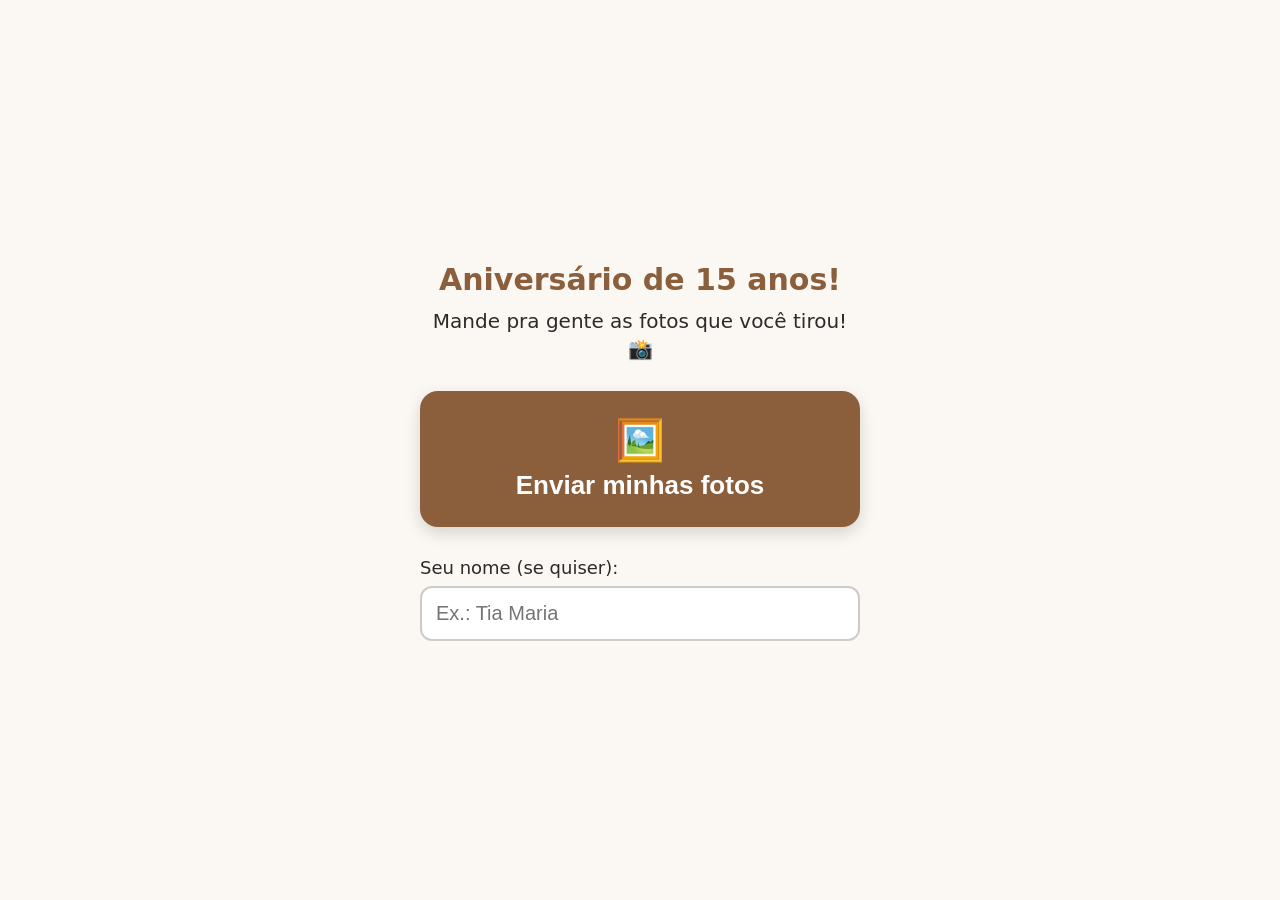
==== index.html @ 5fccd65d "Name configurations" ====
<!DOCTYPE html>
<html lang="pt-BR">
<head>
<meta charset="UTF-8">
<meta name="viewport" content="width=device-width, initial-scale=1.0">
<title>Envie suas fotos</title>
<style>
  /* ===== CORES DO EVENTO (troque à vontade) ===== */
  :root {
    --cor-principal: #8B5E3C;
    --cor-fundo: #FBF7F2;
    --cor-texto: #2B2B2B;
    --cor-sucesso: #2E7D4F;
  }

  * { box-sizing: border-box; }
  body {
    margin: 0;
    font-family: system-ui, -apple-system, "Segoe UI", Roboto, sans-serif;
    background: var(--cor-fundo);
    color: var(--cor-texto);
    font-size: 20px;
    line-height: 1.4;
    min-height: 100vh;
    display: flex;
    align-items: center;
    justify-content: center;
    padding: 24px 18px;
  }
  main { width: 100%; max-width: 440px; text-align: center; }
  h1 { font-size: 30px; margin: 0 0 6px; color: var(--cor-principal); }
  .subtitulo { margin: 0 0 28px; font-size: 20px; }

  .botao {
    display: block;
    width: 100%;
    padding: 26px 16px;
    font-size: 26px;
    font-weight: 700;
    color: #fff;
    background: var(--cor-principal);
    border: none;
    border-radius: 18px;
    cursor: pointer;
    box-shadow: 0 6px 16px rgba(0,0,0,.15);
  }
  .botao:active { transform: scale(.98); }
  .botao-secundario {
    background: transparent;
    color: var(--cor-principal);
    border: 3px solid var(--cor-principal);
    box-shadow: none;
    font-size: 22px;
    padding: 18px 16px;
    margin-top: 16px;
  }
  .icone { font-size: 40px; display: block; margin-bottom: 6px; }

  label.nome { display: block; text-align: left; margin-top: 28px; font-size: 18px; }
  input[type="text"] {
    width: 100%;
    margin-top: 6px;
    padding: 14px;
    font-size: 20px;
    border: 2px solid #ccc;
    border-radius: 12px;
  }
  input[type="file"] { display: none; }

  .barra { height: 22px; background: #e6e0d8; border-radius: 11px; overflow: hidden; margin: 22px 0 12px; }
  .barra > div { height: 100%; width: 0; background: var(--cor-principal); transition: width .3s; }
  .grande { font-size: 24px; font-weight: 700; }
  .aviso { font-size: 18px; color: #555; }
  .sucesso .grande { color: var(--cor-sucesso); font-size: 30px; }
  .erro { color: #B3261E; }

  [hidden] { display: none !important; }
</style>
</head>
<body>
<main>

  <!-- TELA 1: inicial -->
  <section id="telaInicio">
    <h1 id="titulo">Aniversário de 15 anos!</h1>
    <p class="subtitulo">Mande pra gente as fotos que você tirou! 📸</p>

    <button class="botao" id="btnEscolher">
      <span class="icone">🖼️</span>
      Enviar minhas fotos
    </button>
    <input type="file" id="arquivos" accept="image/*" multiple>

    <label class="nome" for="nome">Seu nome (se quiser):
      <input type="text" id="nome" autocomplete="name" placeholder="Ex.: Tia Maria">
    </label>
  </section>

  <!-- TELA 2: enviando -->
  <section id="telaEnviando" hidden>
    <p class="grande">Enviando suas fotos…</p>
    <div class="barra"><div id="progresso"></div></div>
    <p id="contador" class="grande">0 de 0</p>
    <p class="aviso">Não feche esta tela até terminar.</p>
  </section>

  <!-- TELA 3: final -->
  <section id="telaFim" class="sucesso" hidden>
    <p class="icone">💛</p>
    <p class="grande" id="msgFinal">Obrigado!</p>
    <p id="msgDetalhe"></p>
    <button class="botao" id="btnMais">Enviar mais fotos</button>
    <button class="botao botao-secundario" id="btnTentar" hidden>Tentar de novo as que faltaram</button>
  </section>

</main>

<script>
  // ===== CONFIGURAÇÃO (preencha aqui) =====
  const NOME_DO_EVENTO = 'Aniversário de 15 anos!';
  const URL_DO_SCRIPT  = 'https://script.google.com/macros/s/AKfycbzaF1DOPYv61SqUYLqGSfdZKFI-yx-WH0mkYycXljIsPmZP95-Uqi077dxnTbC1V9xCqQ/exec'; // igual à do Code.gs
  const CHAVE_EVENTO   = 'Teste_15_anos'; // igual à do Code.gs
  const LADO_MAXIMO    = 2400;  // pixels; reduz o peso sem perder qualidade visível
  const QUALIDADE_JPEG = 0.88;
  // ========================================

  const $ = id => document.getElementById(id);
  $('titulo').textContent = NOME_DO_EVENTO;
  document.title = 'Fotos - ' + NOME_DO_EVENTO;

  // Lembra o nome digitado na próxima vez
  try { $('nome').value = localStorage.getItem('nomeConvidado') || ''; } catch (e) {}

  let pendentes = [];

  $('btnEscolher').onclick = () => $('arquivos').click();
  $('btnMais').onclick = () => { mostrar('telaInicio'); $('arquivos').click(); };
  $('btnTentar').onclick = () => enviarTodas(pendentes);

  $('arquivos').onchange = e => {
    const lista = Array.from(e.target.files || []);
    e.target.value = '';
    if (lista.length) enviarTodas(lista);
  };

  function mostrar(tela) {
    ['telaInicio', 'telaEnviando', 'telaFim'].forEach(t => $(t).hidden = (t !== tela));
  }

  async function enviarTodas(lista) {
    const nome = $('nome').value.trim();
    try { localStorage.setItem('nomeConvidado', nome); } catch (e) {}

    mostrar('telaEnviando');
    const falharam = [];
    for (let i = 0; i < lista.length; i++) {
      $('contador').textContent = (i + 1) + ' de ' + lista.length;
      $('progresso').style.width = (i / lista.length * 100) + '%';
      const deuCerto = await enviarComTentativas(lista[i], nome);
      if (!deuCerto) falharam.push(lista[i]);
    }
    $('progresso').style.width = '100%';
    pendentes = falharam;
    terminar(lista.length, falharam.length);
  }

  function terminar(total, erros) {
    const enviadas = total - erros;
    if (erros === 0) {
      $('msgFinal').textContent = 'Pronto! Obrigado! 🎉';
      $('msgDetalhe').textContent = enviadas === 1 ? 'Sua foto foi enviada.' : 'Suas ' + enviadas + ' fotos foram enviadas.';
      $('msgFinal').classList.remove('erro');
      $('btnTentar').hidden = true;
    } else {
      $('msgFinal').textContent = enviadas ? 'Quase tudo certo!' : 'Não conseguimos enviar';
      $('msgDetalhe').textContent = enviadas + ' enviada(s). ' + erros + ' não foi(foram). Verifique a internet e toque no botão abaixo.';
      $('msgFinal').classList.toggle('erro', enviadas === 0);
      $('btnTentar').hidden = false;
    }
    mostrar('telaFim');
  }

  async function enviarComTentativas(arquivo, nome) {
    let preparado;
    try { preparado = await prepararFoto(arquivo); }
    catch (e) { return false; }

    for (let tentativa = 1; tentativa <= 3; tentativa++) {
      try {
        const r = await fetch(URL_DO_SCRIPT, {
          method: 'POST',
          redirect: 'follow',
          // text/plain evita bloqueio de CORS no Google Apps Script
          headers: { 'Content-Type': 'text/plain;charset=utf-8' },
          body: JSON.stringify({
            chave: CHAVE_EVENTO,
            convidado: nome,
            nomeArquivo: arquivo.name || 'foto',
            tipo: preparado.tipo,
            base64: preparado.base64
          })
        });
        const json = await r.json();
        if (json.ok) return true;
        if (/chave|tipo|grande/.test(json.erro || '')) return false; // não adianta repetir
      } catch (e) { /* rede instável: tenta de novo */ }
      await new Promise(ok => setTimeout(ok, 1500 * tentativa));
    }
    return false;
  }

  // Reduz a foto para no máximo LADO_MAXIMO px (fica bem mais leve).
  // Se o navegador não conseguir abrir a imagem, envia o arquivo original.
  async function prepararFoto(arquivo) {
    try {
      const img = await carregarImagem(arquivo);
      const escala = Math.min(1, LADO_MAXIMO / Math.max(img.width, img.height));
      const canvas = document.createElement('canvas');
      canvas.width = Math.round(img.width * escala);
      canvas.height = Math.round(img.height * escala);
      canvas.getContext('2d').drawImage(img, 0, 0, canvas.width, canvas.height);
      const dataUrl = canvas.toDataURL('image/jpeg', QUALIDADE_JPEG);
      return { tipo: 'image/jpeg', base64: dataUrl.split(',')[1] };
    } catch (e) {
      const dataUrl = await lerComoDataURL(arquivo);
      return { tipo: arquivo.type || 'image/jpeg', base64: dataUrl.split(',')[1] };
    }
  }

  function carregarImagem(arquivo) {
    return new Promise((ok, falha) => {
      const url = URL.createObjectURL(arquivo);
      const img = new Image();
      img.onload = () => { URL.revokeObjectURL(url); ok(img); };
      img.onerror = () => { URL.revokeObjectURL(url); falha(new Error('imagem')); };
      img.src = url;
    });
  }

  function lerComoDataURL(arquivo) {
    return new Promise((ok, falha) => {
      const leitor = new FileReader();
      leitor.onload = () => ok(leitor.result);
      leitor.onerror = falha;
      leitor.readAsDataURL(arquivo);
    });
  }
</script>
</body>
</html>
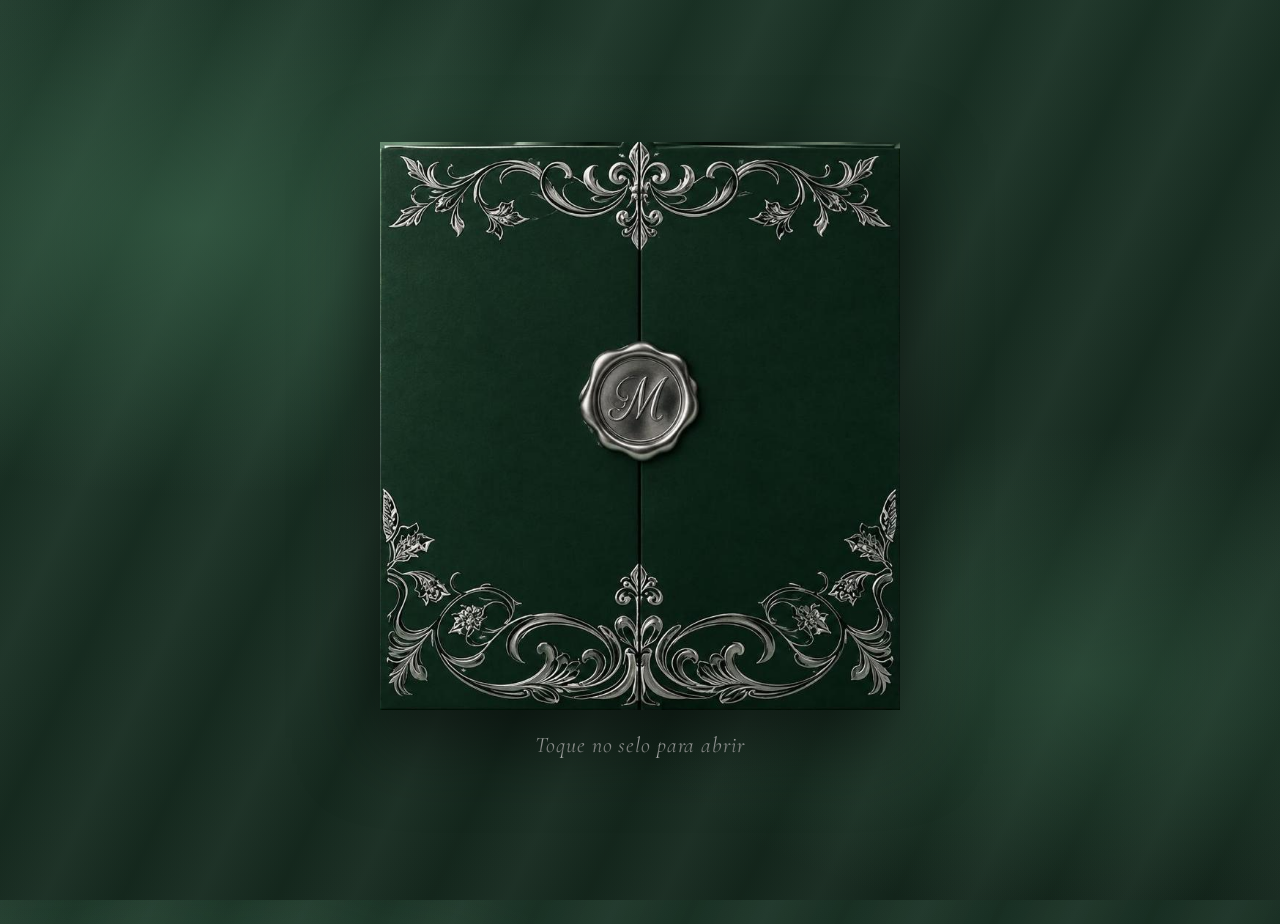
==== commit f1f1c2b9: "Invitation" ====
--- a/index.html
+++ b/index.html
@@ -2,249 +2,416 @@
 <html lang="pt-BR">
 <head>
 <meta charset="UTF-8">
-<meta name="viewport" content="width=device-width, initial-scale=1.0">
-<title>Envie suas fotos</title>
+<meta name="viewport" content="width=device-width, initial-scale=1.0, viewport-fit=cover">
+<meta name="theme-color" content="#13251B">
+<title>15 anos · Milena Acosta</title>
+<link rel="preconnect" href="https://fonts.googleapis.com">
+<link rel="preconnect" href="https://fonts.gstatic.com" crossorigin>
+<link href="https://fonts.googleapis.com/css2?family=Cormorant+Garamond:ital,wght@0,400;0,500;0,600;1,400&family=Pinyon+Script&display=swap" rel="stylesheet">
+<link rel="stylesheet" href="css/tema.css">
+<link rel="preload" as="image" href="imagens/envelope.jpg">
 <style>
-  /* ===== CORES DO EVENTO (troque à vontade) ===== */
-  :root {
-    --cor-principal: #8B5E3C;
-    --cor-fundo: #FBF7F2;
-    --cor-texto: #2B2B2B;
-    --cor-sucesso: #2E7D4F;
-  }
-
-  * { box-sizing: border-box; }
-  body {
+  /* ===== ETAPA 2: ENVELOPE DE ABERTURA ===== */
+
+  /* Recorte do envelope dentro da foto imagens/envelope.jpg.
+     Se trocar a foto, ajuste estes números (em pixels da foto original). */
+  .envelope {
+    --foto-larg: 1280;  --foto-alt: 853;   /* tamanho da foto inteira   */
+    --env-x: 285;       --env-y: 45;       /* canto superior do envelope */
+    --env-larg: 710;    --env-alt: 775;    /* tamanho do envelope        */
+
+    --w: min(88vw, calc(74svh * 710 / 775), 520px);  /* largura na tela */
+    --escala: calc(var(--w) / var(--env-larg));
+  }
+
+  body.fechado { overflow: hidden; }
+
+  #abertura {
+    position: fixed;
+    inset: 0;
+    z-index: 10;
+    display: flex;
+    flex-direction: column;
+    align-items: center;
+    justify-content: center;
+    gap: 22px;
+    padding: 16px;
+    transition: opacity .9s ease;
+  }
+  #abertura.sumindo { opacity: 0; pointer-events: none; }
+
+  .envelope {
+    position: relative;
+    width: var(--w);
+    aspect-ratio: 710 / 775;
+    padding: 0;
+    border: 0;
+    background: transparent;
+    cursor: pointer;
+    perspective: 1600px;
+    filter: drop-shadow(0 28px 40px rgba(0,0,0,.55));
+    -webkit-tap-highlight-color: transparent;
+  }
+  .envelope:focus-visible { outline: 2px solid var(--prata); outline-offset: 8px; }
+
+  /* Interior que aparece quando as abas abrem */
+  .interior {
+    position: absolute;
+    inset: 0;
+    background:
+      radial-gradient(ellipse at center, #fbf8f4 0%, var(--marfim) 60%, #d9d2c8 100%);
+    box-shadow: inset 0 0 40px rgba(0,0,0,.35);
+  }
+
+  .aba {
+    position: absolute;
+    top: 0;
+    width: 50%;
+    height: 100%;
+    background-image: url("imagens/envelope.jpg");
+    background-repeat: no-repeat;
+    background-size: calc(var(--foto-larg) * var(--escala)) calc(var(--foto-alt) * var(--escala));
+    backface-visibility: hidden;
+    transition: transform 1.6s cubic-bezier(.6,.05,.25,1);
+  }
+  .aba-esq {
+    left: 0;
+    transform-origin: left center;
+    background-position:
+      calc(var(--env-x) * var(--escala) * -1)
+      calc(var(--env-y) * var(--escala) * -1);
+  }
+  .aba-dir {
+    right: 0;
+    transform-origin: right center;
+    background-position:
+      calc((var(--env-x) + var(--env-larg) / 2) * var(--escala) * -1)
+      calc(var(--env-y) * var(--escala) * -1);
+  }
+
+  /* Brilho pulsante em volta do selo, convidando ao toque */
+  .halo {
+    position: absolute;
+    left: 50%;
+    top: 45.4%;
+    width: 26%;
+    aspect-ratio: 1;
+    border-radius: 50%;
+    transform: translate(-50%, -50%);
+    box-shadow: 0 0 0 0 rgba(236,238,236,.55);
+    animation: pulso 2.2s ease-out infinite;
+    pointer-events: none;
+  }
+  @keyframes pulso {
+    0%   { box-shadow: 0 0 0 0 rgba(236,238,236,.5); }
+    70%  { box-shadow: 0 0 0 calc(var(--w) * .07) rgba(236,238,236,0); }
+    100% { box-shadow: 0 0 0 0 rgba(236,238,236,0); }
+  }
+
+  .dica {
     margin: 0;
-    font-family: system-ui, -apple-system, "Segoe UI", Roboto, sans-serif;
-    background: var(--cor-fundo);
-    color: var(--cor-texto);
-    font-size: 20px;
-    line-height: 1.4;
-    min-height: 100vh;
+    font-size: clamp(18px, 4.6vw, 22px);
+    font-style: italic;
+    letter-spacing: .04em;
+    transition: opacity .4s;
+  }
+
+  /* Estado aberto */
+  .abrindo .aba-esq { transform: rotateY(-105deg); }
+  .abrindo .aba-dir { transform: rotateY(105deg); }
+  .abrindo .halo,
+  .abrindo .dica { opacity: 0; animation: none; }
+
+  /* ===== ETAPA 3: CONVITE (cartão marfim) ===== */
+  #convite {
+    min-height: 100svh;
     display: flex;
     align-items: center;
     justify-content: center;
-    padding: 24px 18px;
-  }
-  main { width: 100%; max-width: 440px; text-align: center; }
-  h1 { font-size: 30px; margin: 0 0 6px; color: var(--cor-principal); }
-  .subtitulo { margin: 0 0 28px; font-size: 20px; }
-
-  .botao {
+    padding: 28px 16px;
+    opacity: 0;
+    transform: translateY(24px);
+    transition: opacity 1s ease .2s, transform 1s ease .2s;
+  }
+  .aberto #convite { opacity: 1; transform: none; }
+
+  .cartao {
+    /* Tudo no cartão é proporcional à largura dele (--c).
+       --s converte "pixels da foto imagens/convite.jpg (853 px de largura)" para a tela. */
+    --c: min(calc(100vw - 32px), 460px);
+    --s: calc(var(--c) / 853);
+    position: relative;
+    width: var(--c);
+    padding: calc(95 * var(--s)) calc(70 * var(--s)) calc(110 * var(--s));
+    background-color: #EAE6E0;
+    background-image:
+      radial-gradient(ellipse at 50% 40%, rgba(255,255,255,.55), transparent 70%),
+      url("data:image/svg+xml,%3Csvg xmlns='http://www.w3.org/2000/svg' width='160' height='160'%3E%3Cfilter id='n'%3E%3CfeTurbulence type='fractalNoise' baseFrequency='.9' numOctaves='3' stitchTiles='stitch'/%3E%3CfeColorMatrix values='0 0 0 0 .4 0 0 0 0 .38 0 0 0 0 .35 0 0 0 .09 0'/%3E%3C/filter%3E%3Crect width='100%25' height='100%25' filter='url(%23n)'/%3E%3C/svg%3E");
+    color: var(--grafite);
+    text-align: center;
+    font-variant-numeric: lining-nums;
+    box-shadow: 0 26px 60px rgba(0,0,0,.55);
+    --gravado: 0 1px 0 rgba(255,255,255,.85), 0 -1px 1px rgba(0,0,0,.2);
+    text-shadow: var(--gravado);
+  }
+
+  /* Moldura fina */
+  .moldura {
+    position: absolute;
+    inset: calc(27 * var(--s));
+    border: 1.5px solid rgba(59,59,57,.6);
+    box-shadow: inset 0 1px 0 rgba(255,255,255,.7), 0 1px 0 rgba(255,255,255,.7);
+    pointer-events: none;
+  }
+
+  /* Recortes de ornamentos da foto do convite */
+  .recorte {
+    position: absolute;
+    background-image: url("imagens/convite.jpg");
+    background-repeat: no-repeat;
+    background-size: calc(853 * var(--s)) calc(1280 * var(--s));
+    pointer-events: none;
+    /* Clareia o papel da foto e funde com o fundo do cartão */
+    filter: grayscale(1) brightness(1.1) contrast(1.05);
+    mix-blend-mode: multiply;
+  }
+  .canto {
+    width: calc(250 * var(--s));
+    height: calc(225 * var(--s));
+    background-position: 0 0;
+    -webkit-mask-image: radial-gradient(ellipse 100% 100% at 0 0, #000 70%, transparent 100%);
+            mask-image: radial-gradient(ellipse 100% 100% at 0 0, #000 70%, transparent 100%);
+  }
+  .canto.se { top: 0; left: 0; }
+  .canto.sd { top: 0; right: 0; transform: scaleX(-1); }
+  .canto.ie { bottom: 0; left: 0; transform: scaleY(-1); }
+  .canto.id { bottom: 0; right: 0; transform: scale(-1, -1); }
+  .flor {
     display: block;
-    width: 100%;
-    padding: 26px 16px;
-    font-size: 26px;
-    font-weight: 700;
-    color: #fff;
-    background: var(--cor-principal);
-    border: none;
-    border-radius: 18px;
-    cursor: pointer;
-    box-shadow: 0 6px 16px rgba(0,0,0,.15);
-  }
-  .botao:active { transform: scale(.98); }
-  .botao-secundario {
-    background: transparent;
-    color: var(--cor-principal);
-    border: 3px solid var(--cor-principal);
-    box-shadow: none;
-    font-size: 22px;
-    padding: 18px 16px;
-    margin-top: 16px;
-  }
-  .icone { font-size: 40px; display: block; margin-bottom: 6px; }
-
-  label.nome { display: block; text-align: left; margin-top: 28px; font-size: 18px; }
-  input[type="text"] {
-    width: 100%;
-    margin-top: 6px;
-    padding: 14px;
-    font-size: 20px;
-    border: 2px solid #ccc;
-    border-radius: 12px;
-  }
-  input[type="file"] { display: none; }
-
-  .barra { height: 22px; background: #e6e0d8; border-radius: 11px; overflow: hidden; margin: 22px 0 12px; }
-  .barra > div { height: 100%; width: 0; background: var(--cor-principal); transition: width .3s; }
-  .grande { font-size: 24px; font-weight: 700; }
-  .aviso { font-size: 18px; color: #555; }
-  .sucesso .grande { color: var(--cor-sucesso); font-size: 30px; }
-  .erro { color: #B3261E; }
-
-  [hidden] { display: none !important; }
+    position: relative;
+    margin: 0 auto;
+    width: calc(270 * var(--s));
+    height: calc(95 * var(--s));
+    background-position: calc(-292 * var(--s)) calc(-95 * var(--s));
+    -webkit-mask-image: radial-gradient(ellipse 50% 50% at 50% 50%, #000 75%, transparent 100%);
+            mask-image: radial-gradient(ellipse 50% 50% at 50% 50%, #000 75%, transparent 100%);
+  }
+
+  .idade {
+    display: flex;
+    align-items: center;
+    gap: calc(28 * var(--s));
+    margin: calc(28 * var(--s)) calc(20 * var(--s)) 0;
+    font-size: calc(68 * var(--s));
+    font-weight: 500;
+    line-height: 1;
+  }
+  .idade::before, .idade::after {
+    content: "";
+    flex: 1;
+    height: 1.5px;
+    background: currentColor;
+    opacity: .7;
+  }
+
+  .nome {
+    margin: calc(30 * var(--s)) calc(-30 * var(--s)) 0;
+    font-family: var(--fonte-script);
+    font-size: calc(132 * var(--s));
+    font-weight: 400;
+    line-height: 1.15;
+    white-space: nowrap;
+  }
+
+  .divisor {
+    display: flex;
+    align-items: center;
+    justify-content: center;
+    gap: calc(6 * var(--s));
+    margin: calc(26 * var(--s)) auto;
+    width: 82%;
+  }
+  .divisor::before, .divisor::after {
+    content: "";
+    flex: 1;
+    height: 1.5px;
+    background: currentColor;
+    opacity: .65;
+  }
+  .divisor svg { fill: currentColor; filter: drop-shadow(0 1px 0 rgba(255,255,255,.8)); }
+  .divisor .p { width: calc(22 * var(--s)); }
+  .divisor .g { width: calc(54 * var(--s)); }
+
+  .infos {
+    list-style: none;
+    margin: 0 auto;
+    padding: 0;
+    display: inline-flex;
+    flex-direction: column;
+    gap: calc(22 * var(--s));
+    text-align: left;
+    font-size: calc(44 * var(--s));
+    line-height: 1.15;
+  }
+  .infos li, .infos a {
+    display: flex;
+    align-items: center;
+    gap: calc(30 * var(--s));
+  }
+  .infos svg, .confirmar svg {
+    flex: none;
+    width: calc(64 * var(--s));
+    height: calc(64 * var(--s));
+    fill: none;
+    stroke: currentColor;
+    stroke-width: 1.6;
+    stroke-linecap: round;
+    stroke-linejoin: round;
+    filter: drop-shadow(0 1px 0 rgba(255,255,255,.8));
+  }
+  .infos .data { font-size: calc(54 * var(--s)); letter-spacing: .04em; }
+
+  a { color: inherit; text-decoration: none; }
+  .infos a span {
+    border-bottom: 1px dotted rgba(59,59,57,.55);
+  }
+  .infos a:hover span, .infos a:focus-visible span { border-bottom-style: solid; }
+  .seta { font-size: .8em; opacity: .6; margin-left: -.4em; }
+
+  .confirmar {
+    display: inline-flex;
+    align-items: center;
+    gap: calc(22 * var(--s));
+    margin-top: calc(4 * var(--s));
+    padding: calc(18 * var(--s)) calc(40 * var(--s));
+    border: 1.5px solid rgba(59,59,57,.6);
+    border-radius: 999px;
+    font-size: calc(42 * var(--s));
+    font-weight: 600;
+    box-shadow: inset 0 1px 0 rgba(255,255,255,.7), 0 1px 0 rgba(255,255,255,.7);
+    transition: background-color .2s;
+  }
+  .confirmar:hover, .confirmar:focus-visible { background-color: rgba(59,59,57,.07); }
+  .prazo {
+    margin: calc(16 * var(--s)) 0 0;
+    font-size: calc(40 * var(--s));
+    font-style: italic;
+  }
+
+  .conteudo { position: relative; }
+
+  @media (prefers-reduced-motion: reduce) {
+    .aba, #convite, #abertura { transition-duration: .01s; transition-delay: 0s; }
+    .halo { animation: none; }
+  }
 </style>
 </head>
-<body>
-<main>
-
-  <!-- TELA 1: inicial -->
-  <section id="telaInicio">
-    <h1 id="titulo">Aniversário de 15 anos!</h1>
-    <p class="subtitulo">Mande pra gente as fotos que você tirou! 📸</p>
-
-    <button class="botao" id="btnEscolher">
-      <span class="icone">🖼️</span>
-      Enviar minhas fotos
+<body class="fundo-cetim fechado">
+
+  <!-- ETAPA 2: envelope fechado -->
+  <section id="abertura" class="fundo-cetim">
+    <button class="envelope" id="envelope" aria-label="Abrir o convite">
+      <span class="interior"></span>
+      <span class="aba aba-esq"></span>
+      <span class="aba aba-dir"></span>
+      <span class="halo"></span>
     </button>
-    <input type="file" id="arquivos" accept="image/*" multiple>
-
-    <label class="nome" for="nome">Seu nome (se quiser):
-      <input type="text" id="nome" autocomplete="name" placeholder="Ex.: Tia Maria">
-    </label>
+    <p class="dica texto-prata">Toque no selo para abrir</p>
   </section>
 
-  <!-- TELA 2: enviando -->
-  <section id="telaEnviando" hidden>
-    <p class="grande">Enviando suas fotos…</p>
-    <div class="barra"><div id="progresso"></div></div>
-    <p id="contador" class="grande">0 de 0</p>
-    <p class="aviso">Não feche esta tela até terminar.</p>
-  </section>
-
-  <!-- TELA 3: final -->
-  <section id="telaFim" class="sucesso" hidden>
-    <p class="icone">💛</p>
-    <p class="grande" id="msgFinal">Obrigado!</p>
-    <p id="msgDetalhe"></p>
-    <button class="botao" id="btnMais">Enviar mais fotos</button>
-    <button class="botao botao-secundario" id="btnTentar" hidden>Tentar de novo as que faltaram</button>
-  </section>
-
-</main>
+  <!-- ETAPA 3: convite -->
+  <main id="convite">
+    <article class="cartao">
+      <div class="moldura"></div>
+      <span class="recorte canto se"></span>
+      <span class="recorte canto sd"></span>
+      <span class="recorte canto ie"></span>
+      <span class="recorte canto id"></span>
+
+      <div class="conteudo">
+        <span class="recorte flor" aria-hidden="true"></span>
+        <p class="idade">15 anos</p>
+        <h1 class="nome">Milena Acosta</h1>
+
+        <div class="divisor" aria-hidden="true">
+          <svg class="p" viewBox="0 0 24 24"><path d="M12 6l1.2 4.8L18 12l-4.8 1.2L12 18l-1.2-4.8L6 12l4.8-1.2z"/></svg>
+          <svg class="g" viewBox="0 0 24 24"><path d="M12 0l2.2 9.8L24 12l-9.8 2.2L12 24l-2.2-9.8L0 12l9.8-2.2z"/></svg>
+          <svg class="p" viewBox="0 0 24 24"><path d="M12 6l1.2 4.8L18 12l-4.8 1.2L12 18l-1.2-4.8L6 12l4.8-1.2z"/></svg>
+        </div>
+
+        <ul class="infos">
+          <li><a id="linkAgenda" target="_blank" rel="noopener" aria-label="Adicionar à agenda: 23 de janeiro de 2027">
+            <svg viewBox="0 0 24 24"><rect x="3.5" y="5" width="17" height="15.5" rx="2"/><path d="M3.5 9.5h17M8 3v4M16 3v4M8 13.5h.01M12 13.5h.01M16 13.5h.01M8 17h.01M12 17h.01M16 17h.01"/></svg>
+            <span class="data">23 / 01 / 2027</span></a></li>
+          <li>
+            <svg viewBox="0 0 24 24"><circle cx="12" cy="12" r="9"/><path d="M12 7v5l3.5 2"/></svg>
+            20h</li>
+          <li><a id="linkMapa" target="_blank" rel="noopener">
+            <svg viewBox="0 0 24 24"><path d="M12 21s-6.5-6.2-6.5-11a6.5 6.5 0 0 1 13 0c0 4.8-6.5 11-6.5 11z"/><circle cx="12" cy="10" r="2.3"/></svg>
+            <span>Salão das Águas</span></a></li>
+          <li>
+            <svg viewBox="0 0 24 24"><path d="M10 6.5a2 2 0 1 1 3 1.7c-.6.4-1 .9-1 1.6v1.2M12 11L3.2 17.4c-.8.6-.4 1.6.5 1.6h16.6c.9 0 1.3-1 .5-1.6L12 11z"/></svg>
+            Traje: Esporte Fino</li>
+          <li><a id="linkPresentes" target="_blank" rel="noopener">
+            <svg viewBox="0 0 24 24"><rect x="3.5" y="8.5" width="17" height="4.5"/><path d="M5 13v7.5h14V13M12 8.5v12M12 8.5C10.5 5 7 4.5 6.6 6.4S9 8.5 12 8.5zm0 0c1.5-3.5 5-4 5.4-2.1S15 8.5 12 8.5z"/></svg>
+            <span>Sugestões de presentes</span></a></li>
+        </ul>
+
+        <div class="divisor" aria-hidden="true">
+          <svg class="p" viewBox="0 0 24 24"><path d="M12 6l1.2 4.8L18 12l-4.8 1.2L12 18l-1.2-4.8L6 12l4.8-1.2z"/></svg>
+          <svg class="g" viewBox="0 0 24 24"><path d="M12 0l2.2 9.8L24 12l-9.8 2.2L12 24l-2.2-9.8L0 12l9.8-2.2z"/></svg>
+          <svg class="p" viewBox="0 0 24 24"><path d="M12 6l1.2 4.8L18 12l-4.8 1.2L12 18l-1.2-4.8L6 12l4.8-1.2z"/></svg>
+        </div>
+
+        <a class="confirmar" id="linkWhats" target="_blank" rel="noopener">
+          <svg viewBox="0 0 24 24"><path d="M4 20l1.2-3.9A8.5 8.5 0 1 1 8.1 19z"/><path d="M9.2 8.2c-.4 3.2 3.4 7 6.6 6.6l.7-1.6-2-1-.9.8c-1-.5-2.1-1.6-2.6-2.6l.8-.9-1-2z"/></svg>
+          Confirmar presença
+        </a>
+        <p class="prazo">até 05/01/2027</p>
+      </div>
+    </article>
+  </main>
 
 <script>
-  // ===== CONFIGURAÇÃO (preencha aqui) =====
-  const NOME_DO_EVENTO = 'Aniversário de 15 anos!';
-  const URL_DO_SCRIPT  = 'https://script.google.com/macros/s/AKfycbzaF1DOPYv61SqUYLqGSfdZKFI-yx-WH0mkYycXljIsPmZP95-Uqi077dxnTbC1V9xCqQ/exec'; // igual à do Code.gs
-  const CHAVE_EVENTO   = 'Teste_15_anos'; // igual à do Code.gs
-  const LADO_MAXIMO    = 2400;  // pixels; reduz o peso sem perder qualidade visível
-  const QUALIDADE_JPEG = 0.88;
-  // ========================================
+  // ===== DADOS DO EVENTO (preencha aqui) =====
+  const ENDERECO         = 'Salão das Águas';   // endereço completo para o Maps
+  const WHATSAPP         = '';                  // só números com DDI e DDD, ex.: '5511999998888'
+  const LISTA_PRESENTES  = '';                  // link da lista de presentes
+  const MSG_CONFIRMACAO  = 'Olá! Quero confirmar minha presença nos 15 anos da Milena. Nome(s): ';
+  // ===========================================
 
   const $ = id => document.getElementById(id);
-  $('titulo').textContent = NOME_DO_EVENTO;
-  document.title = 'Fotos - ' + NOME_DO_EVENTO;
-
-  // Lembra o nome digitado na próxima vez
-  try { $('nome').value = localStorage.getItem('nomeConvidado') || ''; } catch (e) {}
-
-  let pendentes = [];
-
-  $('btnEscolher').onclick = () => $('arquivos').click();
-  $('btnMais').onclick = () => { mostrar('telaInicio'); $('arquivos').click(); };
-  $('btnTentar').onclick = () => enviarTodas(pendentes);
-
-  $('arquivos').onchange = e => {
-    const lista = Array.from(e.target.files || []);
-    e.target.value = '';
-    if (lista.length) enviarTodas(lista);
-  };
-
-  function mostrar(tela) {
-    ['telaInicio', 'telaEnviando', 'telaFim'].forEach(t => $(t).hidden = (t !== tela));
-  }
-
-  async function enviarTodas(lista) {
-    const nome = $('nome').value.trim();
-    try { localStorage.setItem('nomeConvidado', nome); } catch (e) {}
-
-    mostrar('telaEnviando');
-    const falharam = [];
-    for (let i = 0; i < lista.length; i++) {
-      $('contador').textContent = (i + 1) + ' de ' + lista.length;
-      $('progresso').style.width = (i / lista.length * 100) + '%';
-      const deuCerto = await enviarComTentativas(lista[i], nome);
-      if (!deuCerto) falharam.push(lista[i]);
-    }
-    $('progresso').style.width = '100%';
-    pendentes = falharam;
-    terminar(lista.length, falharam.length);
-  }
-
-  function terminar(total, erros) {
-    const enviadas = total - erros;
-    if (erros === 0) {
-      $('msgFinal').textContent = 'Pronto! Obrigado! 🎉';
-      $('msgDetalhe').textContent = enviadas === 1 ? 'Sua foto foi enviada.' : 'Suas ' + enviadas + ' fotos foram enviadas.';
-      $('msgFinal').classList.remove('erro');
-      $('btnTentar').hidden = true;
-    } else {
-      $('msgFinal').textContent = enviadas ? 'Quase tudo certo!' : 'Não conseguimos enviar';
-      $('msgDetalhe').textContent = enviadas + ' enviada(s). ' + erros + ' não foi(foram). Verifique a internet e toque no botão abaixo.';
-      $('msgFinal').classList.toggle('erro', enviadas === 0);
-      $('btnTentar').hidden = false;
-    }
-    mostrar('telaFim');
-  }
-
-  async function enviarComTentativas(arquivo, nome) {
-    let preparado;
-    try { preparado = await prepararFoto(arquivo); }
-    catch (e) { return false; }
-
-    for (let tentativa = 1; tentativa <= 3; tentativa++) {
-      try {
-        const r = await fetch(URL_DO_SCRIPT, {
-          method: 'POST',
-          redirect: 'follow',
-          // text/plain evita bloqueio de CORS no Google Apps Script
-          headers: { 'Content-Type': 'text/plain;charset=utf-8' },
-          body: JSON.stringify({
-            chave: CHAVE_EVENTO,
-            convidado: nome,
-            nomeArquivo: arquivo.name || 'foto',
-            tipo: preparado.tipo,
-            base64: preparado.base64
-          })
-        });
-        const json = await r.json();
-        if (json.ok) return true;
-        if (/chave|tipo|grande/.test(json.erro || '')) return false; // não adianta repetir
-      } catch (e) { /* rede instável: tenta de novo */ }
-      await new Promise(ok => setTimeout(ok, 1500 * tentativa));
-    }
-    return false;
-  }
-
-  // Reduz a foto para no máximo LADO_MAXIMO px (fica bem mais leve).
-  // Se o navegador não conseguir abrir a imagem, envia o arquivo original.
-  async function prepararFoto(arquivo) {
-    try {
-      const img = await carregarImagem(arquivo);
-      const escala = Math.min(1, LADO_MAXIMO / Math.max(img.width, img.height));
-      const canvas = document.createElement('canvas');
-      canvas.width = Math.round(img.width * escala);
-      canvas.height = Math.round(img.height * escala);
-      canvas.getContext('2d').drawImage(img, 0, 0, canvas.width, canvas.height);
-      const dataUrl = canvas.toDataURL('image/jpeg', QUALIDADE_JPEG);
-      return { tipo: 'image/jpeg', base64: dataUrl.split(',')[1] };
-    } catch (e) {
-      const dataUrl = await lerComoDataURL(arquivo);
-      return { tipo: arquivo.type || 'image/jpeg', base64: dataUrl.split(',')[1] };
-    }
-  }
-
-  function carregarImagem(arquivo) {
-    return new Promise((ok, falha) => {
-      const url = URL.createObjectURL(arquivo);
-      const img = new Image();
-      img.onload = () => { URL.revokeObjectURL(url); ok(img); };
-      img.onerror = () => { URL.revokeObjectURL(url); falha(new Error('imagem')); };
-      img.src = url;
-    });
-  }
-
-  function lerComoDataURL(arquivo) {
-    return new Promise((ok, falha) => {
-      const leitor = new FileReader();
-      leitor.onload = () => ok(leitor.result);
-      leitor.onerror = falha;
-      leitor.readAsDataURL(arquivo);
-    });
-  }
+
+  $('linkMapa').href = 'https://www.google.com/maps/search/?api=1&query=' + encodeURIComponent(ENDERECO);
+  $('linkAgenda').href = 'https://calendar.google.com/calendar/render?action=TEMPLATE'
+    + '&text=' + encodeURIComponent('15 anos da Milena Acosta')
+    + '&dates=20270123T230000Z/20270124T050000Z'      // 20h às 2h (horário de Brasília)
+    + '&location=' + encodeURIComponent(ENDERECO);
+  if (WHATSAPP) $('linkWhats').href = 'https://wa.me/' + WHATSAPP + '?text=' + encodeURIComponent(MSG_CONFIRMACAO);
+  if (LISTA_PRESENTES) $('linkPresentes').href = LISTA_PRESENTES;
+
+  const corpo = document.body;
+  // Atalho para testes: seusite/#convite pula o envelope
+  if (location.hash === '#convite') {
+    corpo.classList.add('aberto');
+    corpo.classList.remove('fechado');
+    $('abertura').remove();
+  }
+  const reduzido = matchMedia('(prefers-reduced-motion: reduce)').matches;
+
+  function abrir() {
+    if (corpo.classList.contains('abrindo')) return;
+    corpo.classList.add('abrindo');
+    const t = reduzido ? 50 : 1400;
+    setTimeout(() => {
+      document.getElementById('abertura').classList.add('sumindo');
+      corpo.classList.add('aberto');
+      corpo.classList.remove('fechado');
+    }, t);
+    setTimeout(() => document.getElementById('abertura').remove(), t + 1000);
+  }
+
+  if ($('envelope')) $('envelope').addEventListener('click', abrir);
 </script>
 </body>
-</html>+</html>
--- a/css/tema.css
+++ b/css/tema.css
@@ -0,0 +1,60 @@
+/* =========================================================
+   TEMA — 15 anos Milena Acosta
+   Identidade visual compartilhada por todas as páginas.
+   Fontes (colocar no <head> de cada página):
+   <link href="https://fonts.googleapis.com/css2?family=Cormorant+Garamond:ital,wght@0,400;0,500;0,600;1,400&family=Pinyon+Script&display=swap" rel="stylesheet">
+   ========================================================= */
+
+:root {
+  /* Verdes (envelope, fundos) */
+  --verde:          #1F3A2B;
+  --verde-profundo: #13251B;
+  --verde-cetim:    #3E6B50;
+
+  /* Pratas (ornamentos, selo, botões) */
+  --prata:          #C4C8C5;
+  --prata-clara:    #ECEEEC;
+  --prata-escura:   #8E938F;
+
+  /* Cartão */
+  --marfim:         #EEE9E2;
+  --grafite:        #3B3B39;
+
+  /* Tipografia */
+  --fonte-script: 'Pinyon Script', 'Great Vibes', cursive;
+  --fonte-texto:  'Cormorant Garamond', Georgia, 'Times New Roman', serif;
+}
+
+* { box-sizing: border-box; }
+
+html, body { margin: 0; }
+
+body {
+  font-family: var(--fonte-texto);
+  color: var(--prata-clara);
+  background-color: var(--verde-profundo);
+  -webkit-font-smoothing: antialiased;
+}
+
+/* Fundo que imita o cetim verde da foto */
+.fundo-cetim {
+  background-color: var(--verde-profundo);
+  background-image:
+    radial-gradient(ellipse 70% 50% at 15% 25%, rgba(62,107,80,.55), transparent 60%),
+    radial-gradient(ellipse 60% 45% at 85% 75%, rgba(62,107,80,.40), transparent 60%),
+    repeating-linear-gradient(115deg,
+      rgba(255,255,255,.035) 0px,
+      rgba(0,0,0,.07) 70px,
+      rgba(255,255,255,.035) 140px),
+    linear-gradient(160deg, #1d3729, var(--verde-profundo));
+}
+
+/* Texto com efeito prata metálico */
+.texto-prata {
+  background: linear-gradient(180deg, var(--prata-clara) 0%, var(--prata) 45%, var(--prata-escura) 70%, var(--prata-clara) 100%);
+  -webkit-background-clip: text;
+  background-clip: text;
+  color: transparent;
+}
+
+.script { font-family: var(--fonte-script); font-weight: 400; }
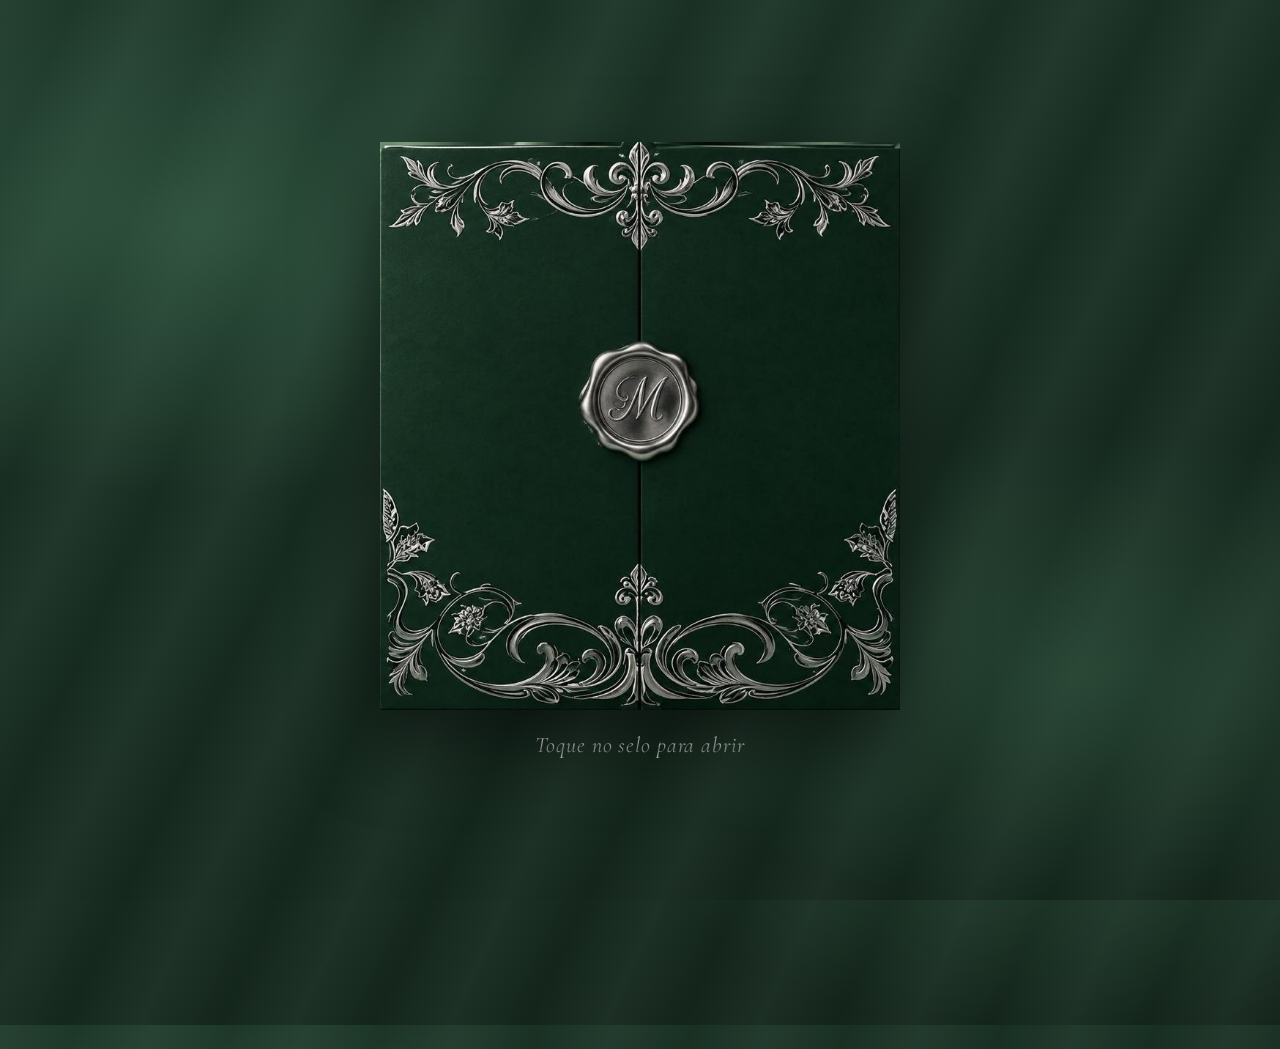
==== commit 0179d8e7: "Música, Pix, novo layout, contagem, fumaça e confirmação de presença - Música de abertura ao tocar n" ====
--- a/index.html
+++ b/index.html
@@ -242,63 +242,272 @@
   .divisor .p { width: calc(22 * var(--s)); }
   .divisor .g { width: calc(54 * var(--s)); }
 
-  .infos {
-    list-style: none;
-    margin: 0 auto;
-    padding: 0;
+  a { color: inherit; text-decoration: none; }
+
+  /* Data: mês / SÁB | 23 | 20H / ano */
+  .data-bloco {
     display: inline-flex;
     flex-direction: column;
-    gap: calc(22 * var(--s));
-    text-align: left;
-    font-size: calc(44 * var(--s));
-    line-height: 1.15;
-  }
-  .infos li, .infos a {
+    align-items: center;
+    text-transform: uppercase;
+    line-height: 1;
+  }
+  .mes, .ano {
+    font-size: calc(50 * var(--s));
+    font-weight: 600;
+    letter-spacing: .14em;
+    margin-right: -.14em;           /* compensa o espaçamento da última letra */
+  }
+  .linha-data {
     display: flex;
     align-items: center;
-    gap: calc(30 * var(--s));
-  }
-  .infos svg, .confirmar svg {
-    flex: none;
-    width: calc(64 * var(--s));
-    height: calc(64 * var(--s));
+    gap: calc(34 * var(--s));
+    margin: calc(14 * var(--s)) 0;
+  }
+  .lado {
+    width: calc(150 * var(--s));
+    padding: calc(16 * var(--s)) 0;
+    border-top: 1.5px solid rgba(59,59,57,.5);
+    border-bottom: 1.5px solid rgba(59,59,57,.5);
+    font-size: calc(44 * var(--s));
+    font-weight: 500;
+    letter-spacing: .08em;
+  }
+  .dia {
+    font-size: calc(150 * var(--s));
+    font-weight: 500;
+    line-height: .9;
+  }
+  .local {
+    margin: calc(26 * var(--s)) 0 0;
+    font-size: calc(40 * var(--s));
+    font-style: italic;
+  }
+
+  /* Ícones redondos */
+  .chamada {
+    margin: 0 0 calc(22 * var(--s));
+    font-size: calc(32 * var(--s));
+    font-style: italic;
+    letter-spacing: .02em;
+    opacity: .6;
+  }
+  .acoes {
+    display: flex;
+    justify-content: center;
+    gap: calc(24 * var(--s));
+  }
+  .acoes a {
+    flex: 0 1 calc(200 * var(--s));
+    display: flex;
+    flex-direction: column;
+    align-items: center;
+    gap: calc(16 * var(--s));
+    -webkit-tap-highlight-color: transparent;
+  }
+  .icone {
+    display: grid;
+    place-items: center;
+    width: calc(148 * var(--s));
+    height: calc(148 * var(--s));
+    border-radius: 50%;
+    background: var(--verde);
+    color: var(--marfim);
+    box-shadow: 0 calc(6 * var(--s)) calc(16 * var(--s)) rgba(19,37,27,.35),
+                inset 0 1px 0 rgba(255,255,255,.25);
+    transition: transform .15s, background-color .2s;
+  }
+  .icone svg {
+    width: 46%;
+    height: 46%;
     fill: none;
     stroke: currentColor;
-    stroke-width: 1.6;
+    stroke-width: 1.8;
     stroke-linecap: round;
     stroke-linejoin: round;
-    filter: drop-shadow(0 1px 0 rgba(255,255,255,.8));
-  }
-  .infos .data { font-size: calc(54 * var(--s)); letter-spacing: .04em; }
-
-  a { color: inherit; text-decoration: none; }
-  .infos a span {
-    border-bottom: 1px dotted rgba(59,59,57,.55);
-  }
-  .infos a:hover span, .infos a:focus-visible span { border-bottom-style: solid; }
-  .seta { font-size: .8em; opacity: .6; margin-left: -.4em; }
-
-  .confirmar {
-    display: inline-flex;
+  }
+  .acoes a:hover .icone, .acoes a:focus-visible .icone { background: var(--verde-cetim); }
+  .acoes a:active .icone { transform: scale(.94); }
+  .acoes a:focus-visible { outline: none; }
+  .acoes a:focus-visible .icone { outline: 2px solid var(--verde); outline-offset: 3px; }
+  .rotulo {
+    font-size: calc(31 * var(--s));
+    font-weight: 600;
+    line-height: 1.15;
+    letter-spacing: .05em;
+    text-transform: uppercase;
+  }
+
+  .prazo, .traje {
+    margin: calc(30 * var(--s)) 0 0;
+    font-size: calc(36 * var(--s));
+    font-style: italic;
+  }
+  .traje {
+    margin-top: calc(10 * var(--s));
+    font-style: normal;
+    letter-spacing: .08em;
+    text-transform: uppercase;
+    font-size: calc(32 * var(--s));
+  }
+
+  .conteudo { position: relative; }
+
+  /* ===== CONTAGEM REGRESSIVA ===== */
+  .contagem { margin-top: calc(44 * var(--s)); }
+  .faltam {
+    margin: 0 0 calc(10 * var(--s));
+    font-size: calc(46 * var(--s));
+    font-weight: 600;
+    letter-spacing: .14em;
+    margin-right: -.14em;
+    text-transform: uppercase;
+  }
+  .relogio {
+    display: flex;
+    justify-content: center;
+    align-items: flex-start;
+    gap: calc(10 * var(--s));
+  }
+  .unid {
+    display: flex;
+    flex-direction: column;
     align-items: center;
-    gap: calc(22 * var(--s));
-    margin-top: calc(4 * var(--s));
-    padding: calc(18 * var(--s)) calc(40 * var(--s));
-    border: 1.5px solid rgba(59,59,57,.6);
-    border-radius: 999px;
-    font-size: calc(42 * var(--s));
+    min-width: calc(120 * var(--s));
+  }
+  .unid b {
+    font-size: calc(104 * var(--s));
+    font-weight: 500;
+    line-height: 1;
+    font-variant-numeric: tabular-nums lining-nums;
+  }
+  .unid small {
+    margin-top: calc(8 * var(--s));
+    font-size: calc(24 * var(--s));
     font-weight: 600;
-    box-shadow: inset 0 1px 0 rgba(255,255,255,.7), 0 1px 0 rgba(255,255,255,.7);
-    transition: background-color .2s;
-  }
-  .confirmar:hover, .confirmar:focus-visible { background-color: rgba(59,59,57,.07); }
-  .prazo {
-    margin: calc(16 * var(--s)) 0 0;
-    font-size: calc(40 * var(--s));
-    font-style: italic;
-  }
-
-  .conteudo { position: relative; }
+    letter-spacing: .1em;
+    text-transform: uppercase;
+  }
+  .sep {
+    font-size: calc(88 * var(--s));
+    line-height: 1.05;
+    opacity: .7;
+  }
+
+  /* ===== FUMAÇA ===== */
+  .fumaca {
+    position: fixed; inset: 0;
+    width: 100%; height: 100%;
+    z-index: 20;
+    pointer-events: none;
+  }
+
+  /* ===== PIX ===== */
+  .janela-pix {
+    width: min(calc(100vw - 32px), 400px);
+    padding: 28px 22px 22px;
+    border: 1px solid var(--prata);
+    border-radius: 10px;
+    background: var(--marfim);
+    color: var(--grafite);
+    font-family: var(--fonte-texto);
+    text-align: center;
+    box-shadow: 0 20px 50px rgba(0,0,0,.35);
+  }
+  .janela-pix::backdrop { background: rgba(19,37,27,.6); }
+  .janela-pix h2 {
+    margin: 0 0 8px;
+    font-family: var(--fonte-script);
+    font-weight: 400;
+    font-size: 34px;
+    line-height: 1.1;
+  }
+  .pix-texto { margin: 0 0 12px; font-size: 17px; line-height: 1.35; }
+  .pix-favorecido { margin: 0 0 12px; font-size: 15px; letter-spacing: .06em; text-transform: uppercase; color: var(--prata-escura); }
+  .pix-codigo {
+    width: 100%; box-sizing: border-box;
+    padding: 10px; resize: none;
+    font: 13px/1.35 ui-monospace, Menlo, Consolas, monospace;
+    color: var(--grafite);
+    background: rgba(255,255,255,.6);
+    border: 1px dashed var(--prata-escura);
+    border-radius: 6px;
+    word-break: break-all;
+  }
+  .pix-copiar {
+    margin-top: 14px; width: 100%;
+    padding: 12px 16px;
+    font: 600 18px var(--fonte-texto);
+    letter-spacing: .04em;
+    color: var(--marfim);
+    background: var(--verde);
+    border: 0; border-radius: 6px; cursor: pointer;
+  }
+  .pix-copiar:hover, .pix-copiar:focus-visible { background: var(--verde-cetim); }
+  .pix-aviso { min-height: 1.3em; margin: 10px 0 0; font-size: 16px; font-style: italic; }
+  .pix-fechar {
+    position: absolute; top: 6px; right: 8px;
+    width: 40px; height: 40px; padding: 0;
+    font-size: 28px; line-height: 1;
+    color: var(--prata-escura); background: none; border: 0; cursor: pointer;
+  }
+
+  /* ===== CONFIRMAÇÃO ===== */
+  .janela-rsvp { max-height: calc(100svh - 32px); overflow-y: auto; text-align: left; }
+  .janela-rsvp h2 { text-align: center; }
+  .campo { display: block; margin: 0 0 14px; padding: 0; border: 0; min-width: 0; }
+  .campo > span, .campo legend {
+    display: block; margin-bottom: 6px; padding: 0;
+    font-size: 17px; font-weight: 600;
+  }
+  .janela-rsvp input[type="text"], .janela-rsvp select {
+    width: 100%; box-sizing: border-box;
+    padding: 10px 12px;
+    font: 17px var(--fonte-texto);       /* 16px+ evita o zoom automático no iPhone */
+    color: var(--grafite);
+    background: rgba(255,255,255,.75);
+    border: 1px solid var(--prata-escura);
+    border-radius: 6px;
+  }
+  .janela-rsvp input[type="text"]:focus, .janela-rsvp select:focus {
+    outline: 2px solid var(--verde-cetim); outline-offset: 1px; border-color: transparent;
+  }
+  .janela-rsvp .invalido { border-color: #A33A2E; background: #FBF1EF; }
+  .opcoes { display: flex; gap: 8px; }
+  .opcoes label { flex: 1; cursor: pointer; }
+  .opcoes input { position: absolute; opacity: 0; pointer-events: none; }
+  .opcoes span {
+    display: block; padding: 10px 6px;
+    text-align: center; font-size: 17px;
+    border: 1px solid var(--prata-escura); border-radius: 6px;
+    background: rgba(255,255,255,.5);
+    transition: background-color .15s, color .15s;
+  }
+  .opcoes input:checked + span { background: var(--verde); border-color: var(--verde); color: var(--marfim); }
+  .opcoes input:focus-visible + span { outline: 2px solid var(--verde-cetim); outline-offset: 2px; }
+  #nomesAcomp .campo { margin-bottom: 10px; }
+  #nomesAcomp .campo > span { font-weight: 400; font-size: 16px; }
+  .pix-copiar:disabled { opacity: .6; cursor: default; }
+  #rsvpFim { text-align: center; }
+  .rsvp-obrigado { margin: 6px 0 8px; font-size: 22px; font-weight: 600; }
+
+  /* ===== MÚSICA ===== */
+  .som {
+    position: fixed; z-index: 10;
+    right: max(16px, env(safe-area-inset-right)); bottom: max(16px, env(safe-area-inset-bottom));
+    width: 44px; height: 44px; border-radius: 50%;
+    display: grid; place-items: center; padding: 0; cursor: pointer;
+    color: var(--prata-clara);
+    background: rgba(19,37,27,.72);
+    border: 1px solid rgba(196,200,197,.45);
+    -webkit-backdrop-filter: blur(4px); backdrop-filter: blur(4px);
+    opacity: 0; pointer-events: none; transition: opacity .6s;
+  }
+  .aberto .som.pronto { opacity: 1; pointer-events: auto; }
+  .som:focus-visible { outline: 2px solid var(--prata); outline-offset: 3px; }
+  .som svg { width: 20px; height: 20px; fill: none; stroke: currentColor; stroke-width: 1.6; stroke-linecap: round; stroke-linejoin: round; }
+  .som .mudo, .som.pausado .tocando { display: none; }
+  .som.pausado .mudo { display: block; }
 
   @media (prefers-reduced-motion: reduce) {
     .aba, #convite, #abertura { transition-duration: .01s; transition-delay: 0s; }
@@ -339,23 +548,16 @@
           <svg class="p" viewBox="0 0 24 24"><path d="M12 6l1.2 4.8L18 12l-4.8 1.2L12 18l-1.2-4.8L6 12l4.8-1.2z"/></svg>
         </div>
 
-        <ul class="infos">
-          <li><a id="linkAgenda" target="_blank" rel="noopener" aria-label="Adicionar à agenda: 23 de janeiro de 2027">
-            <svg viewBox="0 0 24 24"><rect x="3.5" y="5" width="17" height="15.5" rx="2"/><path d="M3.5 9.5h17M8 3v4M16 3v4M8 13.5h.01M12 13.5h.01M16 13.5h.01M8 17h.01M12 17h.01M16 17h.01"/></svg>
-            <span class="data">23 / 01 / 2027</span></a></li>
-          <li>
-            <svg viewBox="0 0 24 24"><circle cx="12" cy="12" r="9"/><path d="M12 7v5l3.5 2"/></svg>
-            20h</li>
-          <li><a id="linkMapa" target="_blank" rel="noopener">
-            <svg viewBox="0 0 24 24"><path d="M12 21s-6.5-6.2-6.5-11a6.5 6.5 0 0 1 13 0c0 4.8-6.5 11-6.5 11z"/><circle cx="12" cy="10" r="2.3"/></svg>
-            <span>Salão das Águas</span></a></li>
-          <li>
-            <svg viewBox="0 0 24 24"><path d="M10 6.5a2 2 0 1 1 3 1.7c-.6.4-1 .9-1 1.6v1.2M12 11L3.2 17.4c-.8.6-.4 1.6.5 1.6h16.6c.9 0 1.3-1 .5-1.6L12 11z"/></svg>
-            Traje: Esporte Fino</li>
-          <li><a id="linkPresentes" target="_blank" rel="noopener">
-            <svg viewBox="0 0 24 24"><rect x="3.5" y="8.5" width="17" height="4.5"/><path d="M5 13v7.5h14V13M12 8.5v12M12 8.5C10.5 5 7 4.5 6.6 6.4S9 8.5 12 8.5zm0 0c1.5-3.5 5-4 5.4-2.1S15 8.5 12 8.5z"/></svg>
-            <span>Sugestões de presentes</span></a></li>
-        </ul>
+        <a class="data-bloco" id="linkAgenda" target="_blank" rel="noopener" aria-label="Sábado, 23 de janeiro de 2027, às 20h. Adicionar à agenda">
+          <span class="mes">Janeiro</span>
+          <span class="linha-data">
+            <span class="lado">Sáb</span>
+            <span class="dia">23</span>
+            <span class="lado">20h</span>
+          </span>
+          <span class="ano">2027</span>
+        </a>
+        <p class="local">Salão das Águas</p>
 
         <div class="divisor" aria-hidden="true">
           <svg class="p" viewBox="0 0 24 24"><path d="M12 6l1.2 4.8L18 12l-4.8 1.2L12 18l-1.2-4.8L6 12l4.8-1.2z"/></svg>
@@ -363,32 +565,272 @@
           <svg class="p" viewBox="0 0 24 24"><path d="M12 6l1.2 4.8L18 12l-4.8 1.2L12 18l-1.2-4.8L6 12l4.8-1.2z"/></svg>
         </div>
 
-        <a class="confirmar" id="linkWhats" target="_blank" rel="noopener">
-          <svg viewBox="0 0 24 24"><path d="M4 20l1.2-3.9A8.5 8.5 0 1 1 8.1 19z"/><path d="M9.2 8.2c-.4 3.2 3.4 7 6.6 6.6l.7-1.6-2-1-.9.8c-1-.5-2.1-1.6-2.6-2.6l.8-.9-1-2z"/></svg>
-          Confirmar presença
-        </a>
-        <p class="prazo">até 05/01/2027</p>
+        <p class="chamada">Toque nos ícones abaixo</p>
+        <nav class="acoes">
+          <a id="linkMapa" target="_blank" rel="noopener">
+            <span class="icone"><svg viewBox="0 0 24 24"><path d="M12 21s-6.5-6.2-6.5-11a6.5 6.5 0 0 1 13 0c0 4.8-6.5 11-6.5 11z"/><circle cx="12" cy="10" r="2.3"/></svg></span>
+            <span class="rotulo">Localização no Maps</span>
+          </a>
+          <a id="linkConfirmar" href="#" role="button" aria-haspopup="dialog">
+            <span class="icone"><svg viewBox="0 0 24 24"><path d="M5.5 12.5l4.2 4.2 8.8-9.2"/></svg></span>
+            <span class="rotulo">Confirmar presença</span>
+          </a>
+          <a id="linkPresentes" href="#" role="button" aria-haspopup="dialog">
+            <span class="icone"><svg viewBox="0 0 24 24"><rect x="3.5" y="8.5" width="17" height="4.5"/><path d="M5 13v7.5h14V13M12 8.5v12M12 8.5C10.5 5 7 4.5 6.6 6.4S9 8.5 12 8.5zm0 0c1.5-3.5 5-4 5.4-2.1S15 8.5 12 8.5z"/></svg></span>
+            <span class="rotulo">Presente via Pix</span>
+          </a>
+        </nav>
+        <p class="prazo">Confirme sua presença até 05/01/2027</p>
+        <p class="traje">Traje: esporte fino</p>
+
+        <div class="contagem" id="contagem" role="timer" aria-live="off">
+          <p class="faltam" id="faltam">Faltam</p>
+          <div class="relogio" id="relogio">
+            <span class="unid"><b id="cDias">--</b><small>dias</small></span>
+            <span class="sep" aria-hidden="true">:</span>
+            <span class="unid"><b id="cHoras">--</b><small>horas</small></span>
+            <span class="sep" aria-hidden="true">:</span>
+            <span class="unid"><b id="cMin">--</b><small>minutos</small></span>
+            <span class="sep" aria-hidden="true">:</span>
+            <span class="unid"><b id="cSeg">--</b><small>segundos</small></span>
+          </div>
+        </div>
       </div>
     </article>
   </main>
 
+  <!-- Confirmação de presença -->
+  <dialog id="janelaRsvp" class="janela-pix janela-rsvp" aria-labelledby="tituloRsvp">
+    <h2 id="tituloRsvp">Confirmar presença</h2>
+    <form id="formRsvp" novalidate>
+      <label class="campo">
+        <span>Seu nome completo</span>
+        <input id="rsvpNome" name="nome" type="text" autocomplete="name" maxlength="120" required>
+      </label>
+
+      <fieldset class="campo">
+        <legend>Você vai à festa?</legend>
+        <div class="opcoes">
+          <label><input type="radio" name="vai" value="sim"><span>Sim, eu vou!</span></label>
+          <label><input type="radio" name="vai" value="nao"><span>Não poderei ir</span></label>
+        </div>
+      </fieldset>
+
+      <div id="blocoAcomp" hidden>
+        <label class="campo">
+          <span>Quantas pessoas vão com você?</span>
+          <select id="rsvpQtd"></select>
+        </label>
+        <div id="nomesAcomp"></div>
+      </div>
+
+      <button type="submit" class="pix-copiar" id="btnEnviarRsvp">Enviar confirmação</button>
+      <p class="pix-aviso" id="avisoRsvp" role="status" aria-live="polite"></p>
+    </form>
+
+    <div id="rsvpFim" hidden>
+      <p class="rsvp-obrigado" id="rsvpMsg"></p>
+      <p class="pix-texto" id="rsvpDetalhe"></p>
+      <button class="pix-copiar" id="btnOkRsvp">Fechar</button>
+    </div>
+    <button class="pix-fechar" id="btnFecharRsvp" aria-label="Fechar">&times;</button>
+  </dialog>
+
+  <!-- Pix -->
+  <dialog id="janelaPix" class="janela-pix" aria-labelledby="tituloPix">
+    <h2 id="tituloPix">Presente via Pix</h2>
+    <p class="pix-texto">Copie o código abaixo e cole no app do seu banco, na opção <strong>Pix Copia e Cola</strong>.</p>
+    <p class="pix-favorecido">Milena de Oliveira Acosta</p>
+    <textarea id="codigoPix" class="pix-codigo" readonly rows="4" aria-label="Código Pix"></textarea>
+    <button class="pix-copiar" id="btnCopiarPix">Copiar código Pix</button>
+    <p class="pix-aviso" id="avisoPix" role="status" aria-live="polite"></p>
+    <button class="pix-fechar" id="btnFecharPix" aria-label="Fechar">&times;</button>
+  </dialog>
+
+  <!-- Música: coloque o arquivo em musica/abertura.mp3 -->
+  <audio id="musica" src="musica/abertura.mp3" preload="none" loop></audio>
+  <button class="som pausado" id="btnSom" aria-label="Tocar música" aria-pressed="false">
+    <svg class="tocando" viewBox="0 0 24 24"><path d="M4 9.5h3.5L12 5.5v13l-4.5-4H4z"/><path d="M15.5 9a4 4 0 0 1 0 6M18 6.5a7.5 7.5 0 0 1 0 11"/></svg>
+    <svg class="mudo" viewBox="0 0 24 24"><path d="M4 9.5h3.5L12 5.5v13l-4.5-4H4z"/><path d="M16 9.5l5 5M21 9.5l-5 5"/></svg>
+  </button>
+
 <script>
   // ===== DADOS DO EVENTO (preencha aqui) =====
-  const ENDERECO         = 'Salão das Águas';   // endereço completo para o Maps
-  const WHATSAPP         = '';                  // só números com DDI e DDD, ex.: '5511999998888'
-  const LISTA_PRESENTES  = '';                  // link da lista de presentes
-  const MSG_CONFIRMACAO  = 'Olá! Quero confirmar minha presença nos 15 anos da Milena. Nome(s): ';
+  const ENDERECO         = 'Salão das Águas';   // aparece no evento da agenda
+  const LINK_MAPS        = 'https://maps.app.goo.gl/qE5D284sGcDr4ohB8'; // link "Compartilhar" do Google Maps
+  const URL_CONFIRMACAO  = 'https://script.google.com/macros/s/AKfycbzSm52FLwfnzEKkLcYEqj0IGSGBx6EJGGQsIHPCcpLRe1aikOxEWuZfAmFzNdwn-XUXnw/exec';                  // URL do Apps Script da planilha (termina em /exec)
+  const CHAVE_CONFIRMACAO = 'Milena15';         // igual à CHAVE_EVENTO do confirmacao.gs
+  const MAX_ACOMPANHANTES = 10;
+  const CODIGO_PIX       = '00020126360014br.gov.bcb.pix0114+55559914164645204000053039865802BR5925MILENA DE OLIVEIRA ACOSTA6009Sao Paulo62290525REC6AFB9C7C2840335456817063040C53';
   // ===========================================
 
   const $ = id => document.getElementById(id);
 
-  $('linkMapa').href = 'https://www.google.com/maps/search/?api=1&query=' + encodeURIComponent(ENDERECO);
+  $('linkMapa').href = LINK_MAPS;
   $('linkAgenda').href = 'https://calendar.google.com/calendar/render?action=TEMPLATE'
     + '&text=' + encodeURIComponent('15 anos da Milena Acosta')
     + '&dates=20270123T230000Z/20270124T050000Z'      // 20h às 2h (horário de Brasília)
-    + '&location=' + encodeURIComponent(ENDERECO);
-  if (WHATSAPP) $('linkWhats').href = 'https://wa.me/' + WHATSAPP + '?text=' + encodeURIComponent(MSG_CONFIRMACAO);
-  if (LISTA_PRESENTES) $('linkPresentes').href = LISTA_PRESENTES;
+    + '&location=' + encodeURIComponent(ENDERECO)
+    + '&details=' + encodeURIComponent('Como chegar: ' + LINK_MAPS);
+  // ===== CONFIRMAÇÃO DE PRESENÇA =====
+  const janelaRsvp = $('janelaRsvp');
+  const formRsvp = $('formRsvp');
+
+  for (let i = 0; i <= MAX_ACOMPANHANTES; i++) {
+    $('rsvpQtd').add(new Option(i === 0 ? 'Só eu' : i + (i === 1 ? ' pessoa' : ' pessoas'), i));
+  }
+  try { $('rsvpNome').value = localStorage.getItem('rsvpNome') || ''; } catch (e) {}
+
+  function valorVai() {
+    const marcado = formRsvp.querySelector('input[name="vai"]:checked');
+    return marcado ? marcado.value : '';
+  }
+
+  // Mostra um campo de nome para cada acompanhante (mantém o que já foi digitado)
+  function montarAcompanhantes() {
+    const qtd = +$('rsvpQtd').value;
+    const caixa = $('nomesAcomp');
+    const atuais = Array.from(caixa.querySelectorAll('input')).map(i => i.value);
+    caixa.innerHTML = '';
+    for (let i = 0; i < qtd; i++) {
+      const rotulo = document.createElement('label');
+      rotulo.className = 'campo';
+      rotulo.innerHTML = '<span></span><input type="text" maxlength="120" autocomplete="off">';
+      rotulo.firstChild.textContent = 'Nome do ' + (i + 1) + 'º acompanhante';
+      rotulo.lastChild.value = atuais[i] || '';
+      caixa.appendChild(rotulo);
+    }
+  }
+
+  formRsvp.addEventListener('change', e => {
+    if (e.target.name === 'vai') $('blocoAcomp').hidden = valorVai() !== 'sim';
+    if (e.target.id === 'rsvpQtd') montarAcompanhantes();
+    if (e.target.classList) e.target.classList.remove('invalido');
+  });
+  formRsvp.addEventListener('input', e => e.target.classList.remove('invalido'));
+
+  $('linkConfirmar').addEventListener('click', e => {
+    e.preventDefault();
+    formRsvp.hidden = false;
+    $('rsvpFim').hidden = true;
+    $('avisoRsvp').textContent = '';
+    janelaRsvp.showModal();
+  });
+  const fecharRsvp = () => janelaRsvp.close();
+  $('btnFecharRsvp').addEventListener('click', fecharRsvp);
+  $('btnOkRsvp').addEventListener('click', fecharRsvp);
+  janelaRsvp.addEventListener('click', e => { if (e.target === janelaRsvp) fecharRsvp(); });
+
+  formRsvp.addEventListener('submit', async e => {
+    e.preventDefault();
+    const aviso = $('avisoRsvp');
+    const nome = $('rsvpNome').value.trim();
+    const vai = valorVai();
+    const camposAcomp = vai === 'sim' ? Array.from($('nomesAcomp').querySelectorAll('input')) : [];
+
+    // Validação
+    if (nome.split(/\s+/).length < 2) {
+      $('rsvpNome').classList.add('invalido'); $('rsvpNome').focus();
+      aviso.textContent = 'Escreva seu nome completo (nome e sobrenome).'; return;
+    }
+    if (!vai) { aviso.textContent = 'Conte pra gente se você vai à festa.'; return; }
+    const vazio = camposAcomp.find(c => !c.value.trim());
+    if (vazio) {
+      vazio.classList.add('invalido'); vazio.focus();
+      aviso.textContent = 'Preencha o nome de todos os acompanhantes.'; return;
+    }
+    if (!URL_CONFIRMACAO) { aviso.textContent = 'A confirmação ainda não está configurada.'; return; }
+
+    const btn = $('btnEnviarRsvp');
+    btn.disabled = true; btn.textContent = 'Enviando…'; aviso.textContent = '';
+    const corpoEnvio = JSON.stringify({
+      chave: CHAVE_CONFIRMACAO, nome, vai,
+      acompanhantes: camposAcomp.map(c => c.value.trim())
+    });
+
+    let resp = null;
+    for (let tentativa = 1; tentativa <= 3 && !(resp && resp.ok); tentativa++) {
+      try {
+        const r = await fetch(URL_CONFIRMACAO, {
+          method: 'POST', redirect: 'follow',
+          headers: { 'Content-Type': 'text/plain;charset=utf-8' },   // evita bloqueio de CORS no Apps Script
+          body: corpoEnvio
+        });
+        resp = await r.json();
+        if (resp.erro && /chave|nome/.test(resp.erro)) break;          // não adianta repetir
+      } catch (erro) { /* rede instável: tenta de novo */ }
+      if (!(resp && resp.ok) && tentativa < 3) await new Promise(ok => setTimeout(ok, 1500 * tentativa));
+    }
+    btn.disabled = false; btn.textContent = 'Enviar confirmação';
+
+    if (!(resp && resp.ok)) {
+      aviso.textContent = 'Não conseguimos enviar. Verifique sua internet e tente de novo.'; return;
+    }
+    try { localStorage.setItem('rsvpNome', nome); } catch (e2) {}
+    const total = 1 + camposAcomp.length;
+    $('rsvpMsg').textContent = vai === 'sim' ? 'Presença confirmada!' : 'Obrigado por avisar!';
+    $('rsvpDetalhe').textContent = vai === 'sim'
+      ? (total === 1 ? 'Te esperamos' : 'Esperamos vocês (' + total + ' pessoas)') + ' no dia 23 de janeiro, às 20h.'
+      : 'Vamos sentir sua falta. Se mudar de ideia, é só responder de novo.';
+    if (resp.atualizado) $('rsvpDetalhe').textContent += ' (Sua resposta anterior foi atualizada.)';
+    formRsvp.hidden = true;
+    $('rsvpFim').hidden = false;
+    $('btnOkRsvp').focus();
+  });
+  // ===== CONTAGEM REGRESSIVA =====
+  const INICIO_FESTA = new Date('2027-01-23T20:00:00-03:00');   // horário de Brasília
+  const FIM_FESTA    = new Date('2027-01-24T02:00:00-03:00');
+
+  function atualizarContagem() {
+    const agora = Date.now();
+    const falta = INICIO_FESTA - agora;
+    if (falta <= 0) {
+      $('relogio').hidden = true;
+      if (agora < FIM_FESTA) $('faltam').textContent = 'A festa começou!';
+      else $('contagem').hidden = true;
+      clearInterval(timerContagem);
+      return;
+    }
+    const s = Math.floor(falta / 1000);
+    const dois = n => String(n).padStart(2, '0');
+    $('cDias').textContent  = Math.floor(s / 86400);
+    $('cHoras').textContent = dois(Math.floor(s / 3600) % 24);
+    $('cMin').textContent   = dois(Math.floor(s / 60) % 60);
+    $('cSeg').textContent   = dois(s % 60);
+    $('contagem').setAttribute('aria-label',
+      'Faltam ' + Math.floor(s / 86400) + ' dias e ' + Math.floor(s / 3600) % 24 + ' horas para a festa');
+  }
+  const timerContagem = setInterval(atualizarContagem, 1000);
+  atualizarContagem();
+
+  // ===== PIX =====
+  const janelaPix = $('janelaPix');
+  $('codigoPix').value = CODIGO_PIX;
+
+  $('linkPresentes').addEventListener('click', e => {
+    e.preventDefault();
+    $('avisoPix').textContent = '';
+    janelaPix.showModal();
+    $('btnCopiarPix').focus();
+  });
+  $('btnFecharPix').addEventListener('click', () => janelaPix.close());
+  // Fecha ao tocar fora da janela
+  janelaPix.addEventListener('click', e => { if (e.target === janelaPix) janelaPix.close(); });
+  $('codigoPix').addEventListener('focus', e => e.target.select());
+
+  $('btnCopiarPix').addEventListener('click', async () => {
+    let copiou = false;
+    try { await navigator.clipboard.writeText(CODIGO_PIX); copiou = true; }
+    catch (e) {
+      // Navegadores antigos: copia selecionando o texto
+      const campo = $('codigoPix');
+      campo.focus(); campo.setSelectionRange(0, campo.value.length);
+      try { copiou = document.execCommand('copy'); } catch (e2) {}
+    }
+    $('avisoPix').textContent = copiou
+      ? 'Código copiado! Agora é só colar no app do banco.'
+      : 'Não deu para copiar automaticamente. Toque no código, selecione tudo e copie.';
+  });
 
   const corpo = document.body;
   // Atalho para testes: seusite/#convite pula o envelope
@@ -399,9 +841,138 @@
   }
   const reduzido = matchMedia('(prefers-reduced-motion: reduce)').matches;
 
+  // ===== MÚSICA =====
+  const VOLUME_MUSICA = 0.6;
+  const musica = $('musica'), btnSom = $('btnSom');
+  let querMusica = false;   // a pessoa quer ouvir (não pausou no botão)
+
+  function marcarSom(tocando) {
+    btnSom.classList.toggle('pausado', !tocando);
+    btnSom.setAttribute('aria-pressed', tocando);
+    btnSom.setAttribute('aria-label', tocando ? 'Pausar música' : 'Tocar música');
+  }
+
+  function tocar() {
+    musica.volume = 0;
+    return musica.play().then(() => {
+      btnSom.classList.add('pronto');
+      marcarSom(true);
+      // entrada suave em ~2 s
+      const passo = setInterval(() => {
+        musica.volume = Math.min(VOLUME_MUSICA, musica.volume + VOLUME_MUSICA / 20);
+        if (musica.volume >= VOLUME_MUSICA || musica.paused) clearInterval(passo);
+      }, 100);
+    });
+  }
+
+  btnSom.addEventListener('click', () => {
+    querMusica = musica.paused;
+    if (querMusica) tocar().catch(() => {});
+    else { musica.pause(); marcarSom(false); }
+  });
+
+  // Pausa ao sair da página (ex.: ao abrir o WhatsApp) e retoma ao voltar
+  document.addEventListener('visibilitychange', () => {
+    if (document.hidden) musica.pause();
+    else if (querMusica) tocar().catch(() => {});
+  });
+
+  // Se o arquivo não existir ou não carregar, o botão simplesmente não aparece
+  musica.addEventListener('error', () => btnSom.remove());
+
+  // Com o atalho #convite não há toque no envelope: mostra o botão para tocar manualmente
+  if (location.hash === '#convite') btnSom.classList.add('pronto');
+
+  // ===== FUMAÇA AO ABRIR =====
+  // Nuvens desenhadas no próprio navegador (sem imagens extras para baixar).
+  function criarNuvem(tamanho) {
+    const c = document.createElement('canvas');
+    c.width = c.height = tamanho;
+    const g = c.getContext('2d');
+    const meio = tamanho / 2;
+    // vários "flocos" macios sobrepostos formam uma nuvem irregular
+    for (let i = 0; i < 18; i++) {
+      const ang = Math.random() * Math.PI * 2;
+      const dist = Math.random() * tamanho * 0.22;
+      const x = meio + Math.cos(ang) * dist, y = meio + Math.sin(ang) * dist;
+      const r = tamanho * (0.14 + Math.random() * 0.2);
+      const tom = 225 + Math.floor(Math.random() * 30);     // branco / prata
+      const grad = g.createRadialGradient(x, y, 0, x, y, r);
+      grad.addColorStop(0, `rgba(${tom},${tom},${tom + (tom < 255 ? 1 : 0)},.55)`);
+      grad.addColorStop(1, 'rgba(255,255,255,0)');
+      g.fillStyle = grad;
+      g.beginPath(); g.arc(x, y, r, 0, Math.PI * 2); g.fill();
+    }
+    // borda bem suave
+    g.globalCompositeOperation = 'destination-in';
+    const borda = g.createRadialGradient(meio, meio, meio * 0.35, meio, meio, meio);
+    borda.addColorStop(0, '#000'); borda.addColorStop(1, 'rgba(0,0,0,0)');
+    g.fillStyle = borda; g.fillRect(0, 0, tamanho, tamanho);
+    return c;
+  }
+
+  function soltarFumaca(origemX, origemY) {
+    const tela = document.createElement('canvas');
+    tela.className = 'fumaca';
+    tela.width = innerWidth; tela.height = innerHeight;
+    document.body.appendChild(tela);
+    const g = tela.getContext('2d');
+
+    const nuvens = [0, 1, 2, 3].map(() => criarNuvem(256));
+    const base = Math.max(innerWidth, innerHeight);
+    const QTD = innerWidth < 600 ? 40 : 60;
+    const facil = x => 1 - Math.pow(1 - x, 3);                // desacelera
+    const p = Array.from({ length: QTD }, (_, i) => {
+      const ang = Math.random() * Math.PI * 2;
+      return {
+        img: nuvens[i % 4],
+        atraso: Math.random() * 250,
+        vida: 2600 + Math.random() * 1400,
+        dx: Math.cos(ang) * base * (0.15 + Math.random() * 0.45),
+        dy: Math.sin(ang) * base * (0.15 + Math.random() * 0.45) - base * 0.05, // sobe um pouco
+        r0: base * 0.08,
+        r1: base * (0.35 + Math.random() * 0.35),
+        giro: (Math.random() - 0.5) * 0.8,
+        ang0: Math.random() * Math.PI * 2,
+        opac: 0.65 + Math.random() * 0.35
+      };
+    });
+
+    const t0 = performance.now();
+    (function quadro(agora) {
+      const t = agora - t0;
+      g.clearRect(0, 0, tela.width, tela.height);
+      let vivas = 0;
+      for (const n of p) {
+        const k = (t - n.atraso) / n.vida;
+        if (k < 0) { vivas++; continue; }
+        if (k > 1) continue;
+        vivas++;
+        const e = facil(k);
+        const r = n.r0 + (n.r1 - n.r0) * e;
+        const alfa = n.opac * (k < 0.15 ? k / 0.15 : k < 0.45 ? 1 : 1 - (k - 0.45) / 0.55);
+        g.save();
+        g.globalAlpha = Math.max(0, alfa);
+        g.translate(origemX + n.dx * e, origemY + n.dy * e);
+        g.rotate(n.ang0 + n.giro * k);
+        g.drawImage(n.img, -r, -r, r * 2, r * 2);
+        g.restore();
+      }
+      if (vivas) requestAnimationFrame(quadro); else tela.remove();
+    })(t0);
+  }
+
   function abrir() {
     if (corpo.classList.contains('abrindo')) return;
     corpo.classList.add('abrindo');
+    if (!reduzido) {
+      const env = $('envelope').getBoundingClientRect();
+      // a fumaça sai no instante do toque
+      soltarFumaca(env.left + env.width / 2, env.top + env.height / 2);
+    }
+    // O toque no selo é o "gesto" que libera o som no celular
+    querMusica = true;
+    tocar().catch(() => { querMusica = false; });
     const t = reduzido ? 50 : 1400;
     setTimeout(() => {
       document.getElementById('abertura').classList.add('sumindo');
